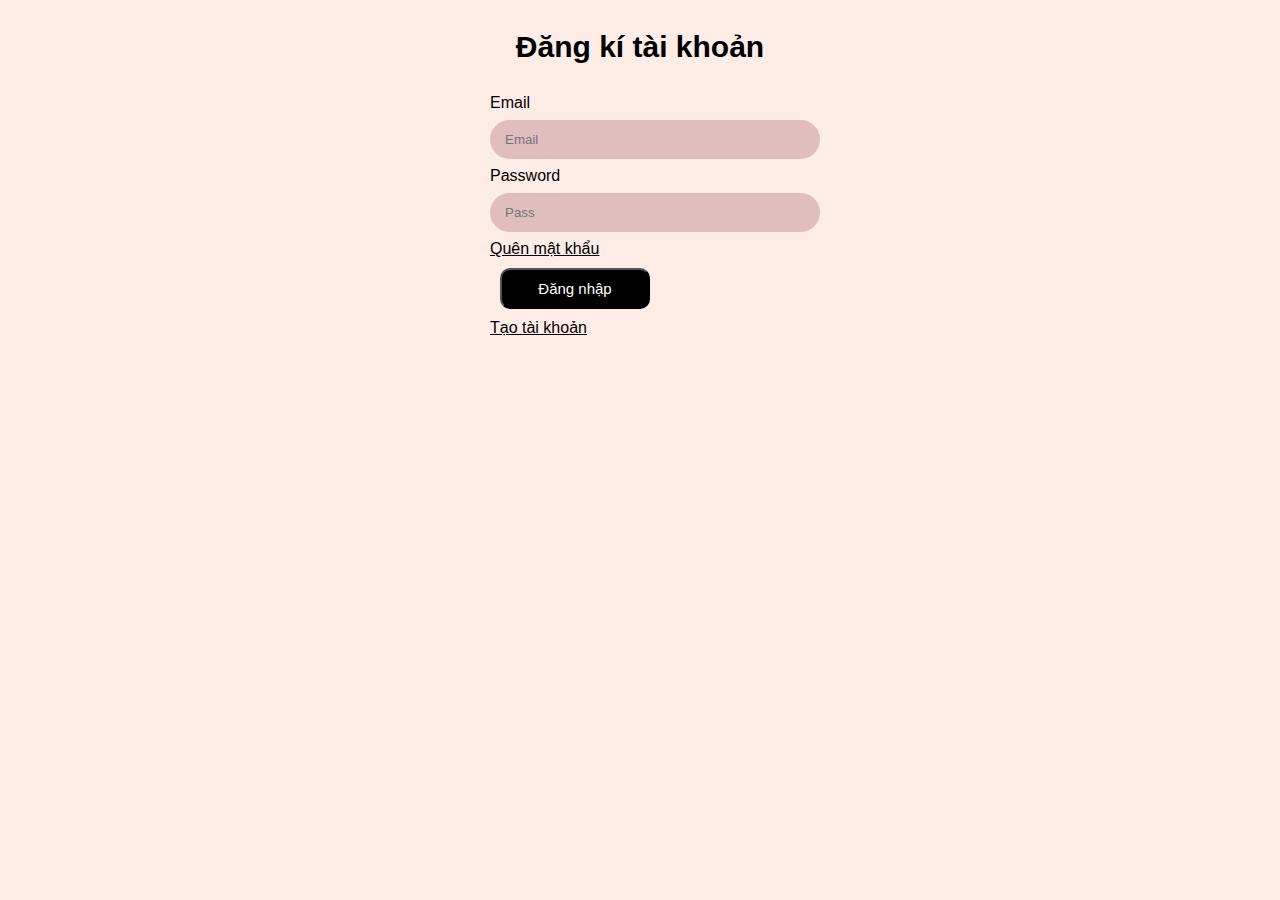
==== html/dangnhap.html @ 4934f053 "checkpoint" ====
<!DOCTYPE html>
<html lang="en">
<head>
    <meta charset="UTF-8">
    <meta http-equiv="X-UA-Compatible" content="IE=edge">
    <meta name="viewport" content="width=device-width, initial-scale=1.0">
    <title>Document</title>
    <link rel="stylesheet" href="css/signup-signin.css">
</head>
<body>
    <div class="container">
        <div class="infor">
            <p>Đăng kí tài khoản</p>
        </div>
        <div class="type">
            <form action="#" name="dangKi" onsubmit="return valide()">
                Email   
                <input type="text" name="gmail" placeholder="Email">
                <p id="loiGmail" style="display: none;">Cần nhập Gmail</p>
                Password
                <input type="password" name="pass" placeholder="Pass">
                <p id="loipass" style="display: none;">Cần Password</p>
                <a href="">Quên mật khẩu</a>
                <br> 
                
                <button> Đăng nhập </button>
                <br>
                <a href="dangki.html">Tạo tài khoản</a>
            </form>
        </div>
    </div>
    <script src="js/js2.js"></script>
</body>
</html>
---- html/css/signup-signin.css ----
* {
    font-family: 'Montserrat', sans-serif;
    background-color: #feece7;
}
.container {
    width: 300px;
    margin: 0 auto;
}
.infor span {
    text-align: center;
}
.infor p {
    text-align: center;
    font-weight: bold;
    font-size: 30px;
}
#loiGmail {
    color: red;
    font-size: 15px;
    font-weight: normal;
}
#loipass {
    color: red;
    font-size: 15px;
    font-weight: normal;
}
#loirepass {
    color: red;
    font-size: 15px;
    font-weight: normal;
}
#loiName {
    color: red;
    font-size: 15px;
    font-weight: normal;
}
.type a {
    color: black;
}
a:hover {
    color: red;
}
button {
    margin: 10px;
    background-color: black;
    color: white;
    border-radius: 10px;
    font-size: 15px;
    padding: 10px;
    width: 150px;
}
input {
    background-color: #e1bebe;
    border: none;
    padding: 12px 15px;
    margin: 8px 0;
    width: 300px;
    border-radius: 20px;
}
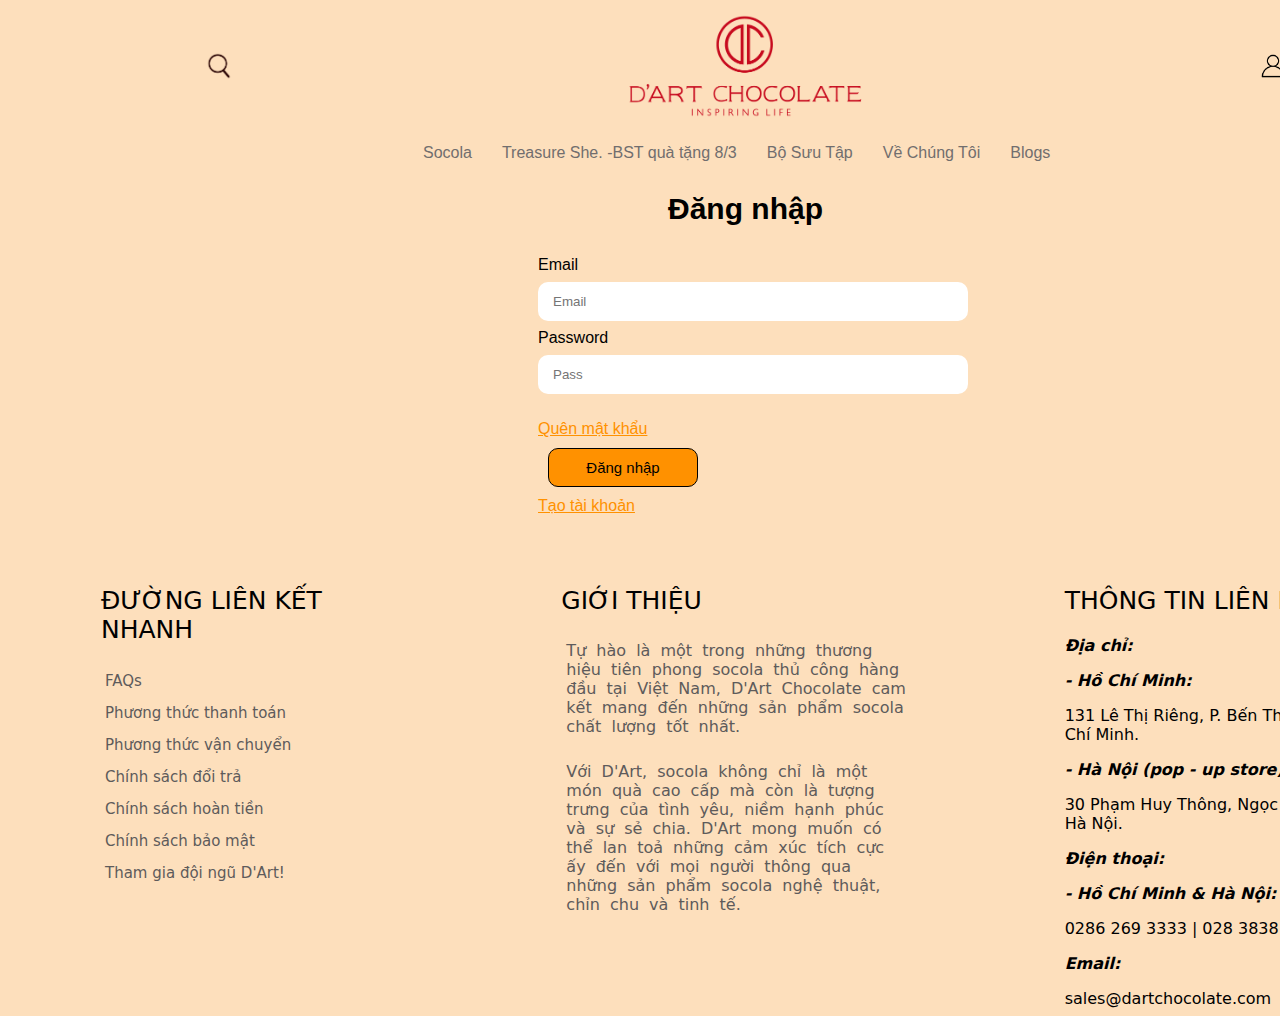
==== commit a5ac8354: "checkpoint" ====
--- a/html/dangnhap.html
+++ b/html/dangnhap.html
@@ -6,20 +6,45 @@
     <meta name="viewport" content="width=device-width, initial-scale=1.0">
     <title>Document</title>
     <link rel="stylesheet" href="css/signup-signin.css">
+    
 </head>
 <body>
     <div class="container">
+        <div class="logo">
+            <div class="logo-web">
+                <a class="img1" href=""><img src="img/search.png" alt=""></a>
+                <a class="logo2" href="home.html"><img src="img/asset0.png" alt=""></a>
+                <div class="right">
+                    <a class="img1" href="dangnhap.html"><img src="img/account.png" alt=""></a>
+                    <a class="img1" href=""><img src="img/emptycart.png" alt=""></a>
+                </div>
+            </div>
+        </div>
+        <div class="menu">
+            <ul>
+                <li><a href="">Socola</a></li>
+                <li><a href="">Treasure She. -BST quà tặng 8/3</a></li>
+                <li><a href="">Bộ Sưu Tập</a></li>
+                <li><a href="">Về Chúng Tôi</a></li>
+                <li><a href="">Blogs</a></li>
+            </ul>
+        </div>
         <div class="infor">
-            <p>Đăng kí tài khoản</p>
+            <p>Đăng nhập </p>
         </div>
         <div class="type">
             <form action="#" name="dangKi" onsubmit="return valide()">
                 Email   
+                <br>
                 <input type="text" name="gmail" placeholder="Email">
+                <br>
                 <p id="loiGmail" style="display: none;">Cần nhập Gmail</p>
                 Password
+                <br>
                 <input type="password" name="pass" placeholder="Pass">
+                <br>
                 <p id="loipass" style="display: none;">Cần Password</p>
+                <br>
                 <a href="">Quên mật khẩu</a>
                 <br> 
                 
@@ -28,6 +53,48 @@
                 <a href="dangki.html">Tạo tài khoản</a>
             </form>
         </div>
+        <div class="footer">
+            <div class="cuoi">
+                <div class="fo">
+                    <div class="heading">
+                        <h2>ĐƯỜNG LIÊN KẾT NHANH</h2>
+                    </div>
+                    <div class="viet">
+                        <ul>
+                            <li><a href="">FAQs</a></li>
+                            <li><a href="">Phương thức thanh toán</a></li>
+                            <li><a href="">Phương thức vận chuyển</a></li>
+                            <li><a href="">Chính sách đổi trả</a></li>
+                            <li><a href="">Chính sách hoàn tiền</a></li>
+                            <li><a href="">Chính sách bảo mật</a></li>
+                            <li><a href="">Tham gia đội ngũ D'Art!</a></li>
+                        </ul>
+                    </div>
+                </div>
+                <div class="fo">
+                    <div class="heading1">
+                        <h2>GIỚI THIỆU</h2>
+                    </div>
+                    <div class="cmt">
+                        <p>Tự hào là một trong những thương hiệu tiên phong socola thủ công hàng đầu tại Việt Nam, D'Art Chocolate cam kết mang đến những sản phẩm socola chất lượng tốt nhất.</p>
+                        <p>Với D'Art, socola không chỉ là một món quà cao cấp mà còn là tượng trưng của tình yêu, niềm hạnh phúc và sự sẻ chia. D'Art mong muốn có thể lan toả những cảm xúc tích cực ấy đến với mọi người thông qua những sản phẩm socola nghệ thuật, chỉn chu và tinh tế. </p>
+                    </div>
+                </div>
+                <div class="fo">
+                    <div class="heading1">
+                        <h2>THÔNG TIN LIÊN HỆ</h2>
+                    </div>
+                    <div class="cmt1">
+                        <p>Địa chỉ: </p>
+                        <p>- Hồ Chí Minh: </p> <span>131 Lê Thị Riêng, P. Bến Thành, Q.1, TP. Hồ Chí Minh.</span>
+                        <p>- Hà Nội (pop - up store): </p> <span>30 Phạm Huy Thông, Ngọc Khánh, Ba Đình, Hà Nội.</span>
+                        <p>Điện thoại: </p>
+                        <p>- Hồ Chí Minh & Hà Nội: </p> <span>0286 269 3333 | 028 3838 8682</span>
+                        <p>Email: </p> <span>sales@dartchocolate.com</span>
+                    </div>
+                </div>
+            </div>
+        </div>
     </div>
     <script src="js/js2.js"></script>
 </body>
--- a/html/css/signup-signin.css
+++ b/html/css/signup-signin.css
@@ -1,16 +1,49 @@
 * {
     font-family: 'Montserrat', sans-serif;
-    background-color: #feece7;
+    background-color: #fddfbc;;
 }
 .container {
-    width: 300px;
     margin: 0 auto;
+    width: 1510px;
+}
+.container .img1 img {
+    width: 30px;
+}
+.container .logo2 img {
+    width: 240px;
+}
+.container .logo-web {
+    display: flex;
+    justify-content:space-around;
+    align-items: center;
+}
+.container .logo-web a:hover {
+    transform: scale(1.001);
+}
+.right a img:hover {
+    transform: scale(1.15);
+}
+
+.container .menu ul {
+    display: flex;
+    padding-left: 400px;
+}
+.container .menu ul li {
+    list-style: none;
+}
+.container .menu ul li a {
+    text-decoration: none;
+    padding: 15px;
+    color: rgb(113, 110, 110);
+}
+.container .menu ul li a:hover {
+    text-decoration: underline;
 }
 .infor span {
     text-align: center;
 }
 .infor p {
-    text-align: center;
+    margin-left: 660px;
     font-weight: bold;
     font-size: 30px;
 }
@@ -35,25 +68,101 @@
     font-weight: normal;
 }
 .type a {
-    color: black;
+    color: rgb(255, 145, 0);
 }
 a:hover {
     color: red;
 }
 button {
     margin: 10px;
-    background-color: black;
-    color: white;
+    background-color: rgb(255, 145, 0);;
+    color: black;
     border-radius: 10px;
     font-size: 15px;
     padding: 10px;
     width: 150px;
+    border: solid 1px black;
 }
 input {
-    background-color: #e1bebe;
+    background-color: #ffffff;
     border: none;
     padding: 12px 15px;
     margin: 8px 0;
-    width: 300px;
-    border-radius: 20px;
+    width: 400px;
+    border-radius: 10px;
+}
+.type {
+    margin-left: 530px;
+}
+
+.footer {
+    background: #F2994A; 
+    background: linear-gradient(to right, #f4ce5d, #ffac64); 
+}
+
+.footer .dau {
+    text-align: center;
+}
+.footer .email input {
+    width: 358px;
+    height: 45px;
+    background: #F2994A; 
+    border-radius: 10px;
+}
+.footer .email input:hover {
+    border: solid 2px black;
+}
+
+.footer .dau h1 {
+    padding-top: 50px;
+    font-weight: normal;
+    font-family: system-ui, -apple-system, BlinkMacSystemFont, 'Segoe UI', Roboto, Oxygen, Ubuntu, Cantarell, 'Open Sans', 'Helvetica Neue', sans-serif;
+}
+.footer .cuoi {
+    display: flex;
+    display: grid;
+    grid-template-columns: repeat(3, 1fr);
+    margin: 0 auto;
+}
+.footer .cuoi h2 {
+    padding-top: 50px;
+    font-weight: normal;
+    font-size: 25px;
+    font-family: system-ui, -apple-system, BlinkMacSystemFont, 'Segoe UI', Roboto, Oxygen, Ubuntu, Cantarell, 'Open Sans', 'Helvetica Neue', sans-serif;
+}
+.footer .cuoi .fo {
+    width: 350px;
+    margin: 0 10px 0 50px;
+}
+.footer .cuoi .fo .heading h2 {
+    padding-left: 43px;
+}
+.footer .cuoi .fo .viet ul {
+    list-style: none;
+}
+.footer .cuoi .fo .viet ul li {
+    padding: 7px;
+}
+.footer .cuoi .fo .viet ul li a {
+    text-decoration: none;
+    color: rgb(94, 91, 91);
+    font-family: system-ui, -apple-system, BlinkMacSystemFont, 'Segoe UI', Roboto, Oxygen, Ubuntu, Cantarell, 'Open Sans', 'Helvetica Neue', sans-serif;
+    font-size: 15px;
+}
+.footer .cuoi .fo .viet ul li a:hover {
+    text-decoration: underline;
+}
+.footer .fo .cmt p {
+    padding: 5px;
+    color: rgb(94, 91, 91);
+    word-spacing: 5px;
+    font-family: system-ui, -apple-system, BlinkMacSystemFont, 'Segoe UI', Roboto, Oxygen, Ubuntu, Cantarell, 'Open Sans', 'Helvetica Neue', sans-serif;
+}
+.footer .fo .cmt1 p {
+    font-family: system-ui, -apple-system, BlinkMacSystemFont, 'Segoe UI', Roboto, Oxygen, Ubuntu, Cantarell, 'Open Sans', 'Helvetica Neue', sans-serif;
+    font-weight: bold;
+    font-style: italic;
+}
+.footer .fo .cmt1 span {
+    font-family: system-ui, -apple-system, BlinkMacSystemFont, 'Segoe UI', Roboto, Oxygen, Ubuntu, Cantarell, 'Open Sans', 'Helvetica Neue', sans-serif;
 }